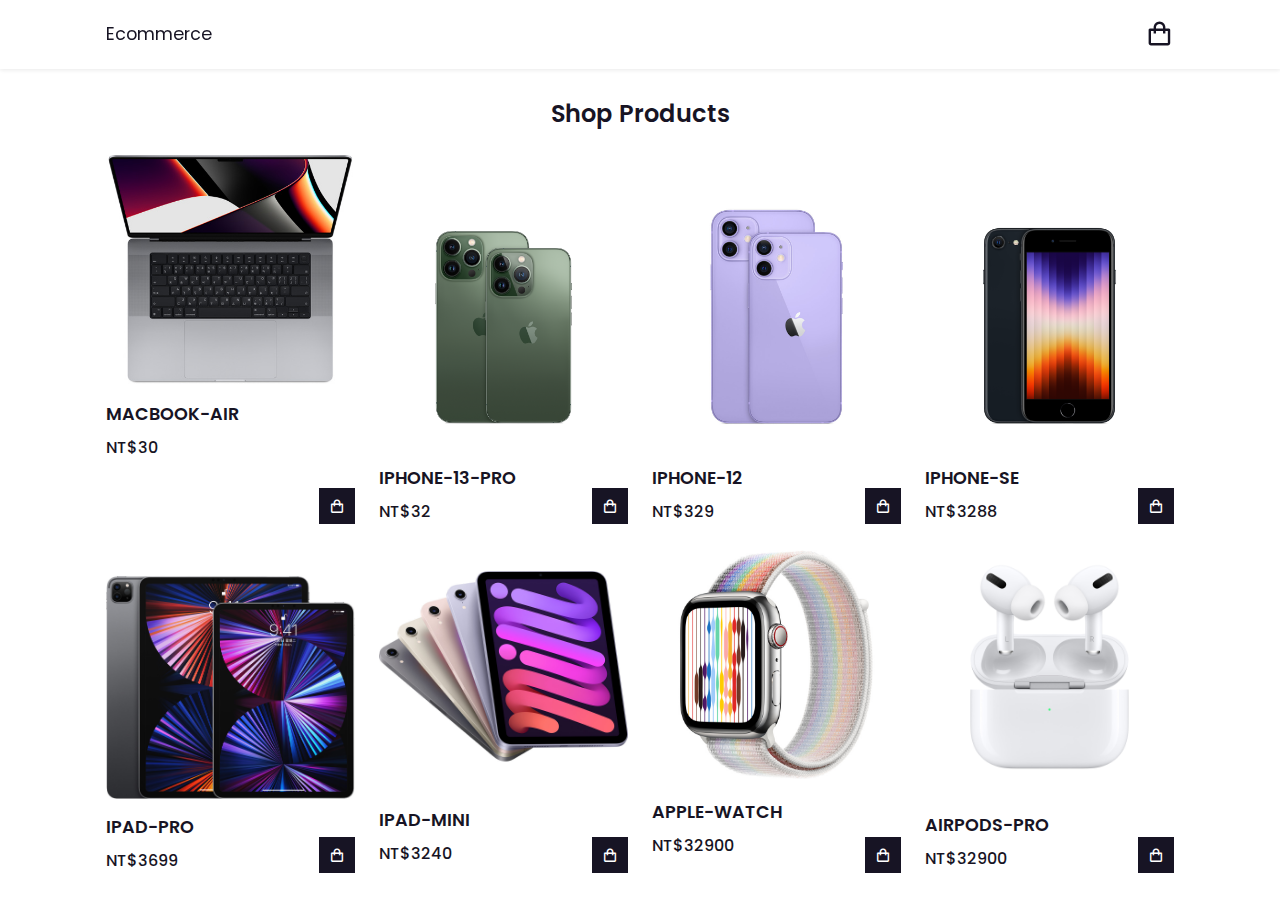
==== index.html @ 02622c63 "change shopping to index" ====
<!DOCTYPE html>
<html lang="en">

<head>
  <meta charset="UTF-8">
  <meta http-equiv="X-UA-Compatible" content="IE=edge">
  <meta name="viewport" content="width=device-width, initial-scale=1.0">
  <title>3C_SHOPPING_WEBSITE</title>
  <link rel="stylesheet" href="index.css" type="text/css">
  <link href='https://unpkg.com/boxicons@2.1.2/css/boxicons.min.css' rel='stylesheet'>

</head>

<body>
  <!-- header -->
  <header>
    <div class="nav container">
      <a href="#" class="logo">Ecommerce</a>
      <!-- carticon -->
      <i class='bx bx-shopping-bag' id="cart-icon"></i>
      <!-- cart -->
      <div class="cart">
        <h2 class="cart-title">Your Cart</h2>
        <!-- content -->
        <div class="cart-content">
        </div>
        <!-- total -->
        <div class="total">
          <div class="total-title">Total</div>
          <div class="total-price">NT$0</div>
        </div>
        <!-- buy -->
        <button type="button" class="btn-buy">Buy Now</button>
        <!-- cart close -->
        <i class='bx bx-x ' id="close-cart"></i>
      </div>
    </div>
  </header>
  <!-- shop -->
  <section class="shop container">
    <h2 class="section-title">Shop Products</h2>
    <!-- content -->
    <div class="shop-content">
      <!-- box1 -->
      <div class="product-box">
        <img src="/img/mbp16-spacegray-select-202110_GEO_TW (1).jfif" alt="" class="product-img">
        <h2 class="product-title">Macbook-Air</h2>
        <span class="price">NT$30</span>
        <i class='bx bx-shopping-bag add-cart'></i>
      </div>
      <!-- box2 -->
      <div class="product-box">
        <img src="/img/iphone-13-pro-family-hero.png" alt="" class="product-img">
        <h2 class="product-title">Iphone-13-Pro</h2>
        <span class="price">NT$32</span>
        <i class='bx bx-shopping-bag add-cart'></i>
      </div>
      <!-- box3 -->
      <div class="product-box">
        <img src="/img/iphone-12-family-select-2021.jfif" alt="" class="product-img">
        <h2 class="product-title">Iphone-12</h2>
        <span class="price">NT$329</span>
        <i class='bx bx-shopping-bag add-cart'></i>
      </div>
      <!-- box4 -->
      <div class="product-box">
        <img src="/img/iphone-se-midnight-select-202203.png" alt="" class="product-img">
        <h2 class="product-title">Iphone-Se</h2>
        <span class="price">NT$3288</span>
        <i class='bx bx-shopping-bag add-cart'></i>
      </div>

      <!-- box5 -->
      <div class="product-box">
        <img src="/img/ipad-pro-12-11-select-202104_GEO_TW.jfif" alt="" class="product-img">
        <h2 class="product-title">Ipad-Pro</h2>
        <span class="price">NT$3699</span>
        <i class='bx bx-shopping-bag add-cart'></i>
      </div>
      <!-- box6 -->
      <div class="product-box">
        <img src="/img/ipad-mini-select-202109.jfif" alt="" class="product-img">
        <h2 class="product-title">Ipad-Mini</h2>
        <span class="price">NT$3240</span>
        <i class='bx bx-shopping-bag add-cart'></i>
      </div>
      <!-- box7 -->
      <div class="product-box">
        <img
          src="/img/MN6L3_VW_34FR+watch-45-stainless-silver-cell-7s_VW_34FR_WF_CO+watch-face-44-se-sportloop-pride_VW_34FR_WF_CO.jfif"
          alt="" class="product-img">
        <h2 class="product-title">Apple-Watch</h2>
        <span class="price">NT$32900</span>
        <i class='bx bx-shopping-bag add-cart'></i>
      </div>
      <!-- box8 -->
      <div class="product-box">
        <img src="/img/MWP22.jfif" alt="" class="product-img">
        <h2 class="product-title">AirPods-Pro</h2>
        <span class="price">NT$32900</span>
        <i class='bx bx-shopping-bag add-cart'></i>
      </div>
    </div>
  </section>
  <!-- js link -->
  <script src="/shopping.js"></script>
</body>

</html>
---- index.css ----
@import url('https://fonts.googleapis.com/css2?family=Poppins:wght@400;500;600;700&display=swap');
* {
    font-family: 'Poppins', sans-serif;
    margin: 0;
    padding: 0;
    scroll-padding-top: 2rem;
    scroll-behavior: smooth;
    box-sizing: border-box;
    list-style: none;
    text-decoration: none;
}
:root {
    --main-color: #fd4646;
    --text-color: #171424;
    --bg-color: #fff;
}
img {
    width: 100%;
}
body {
    color: var(--text-color);
}
.container {
    max-width: 1068px;
    margin: auto;
    width: 100%;
}
section {
    padding: 4rem 0 3rem;
}
/* header */
header {
    position: fixed;
    top: 0;
    left: 0;
    width: 100%;
    background: var(--bg-color);
    box-shadow: 0 1px 4px hsl(0 4% 15% / 10%);
}
.nav {
    display: flex;
    align-items: center;
    justify-content: space-between;
    padding: 20px 0;
}
.logo {
    font-size: 1.1rem;
    color: var(--text-color);
    font-weight: 400;
}
#cart-icon {
    font-size: 1.8rem;
    cursor: pointer;
}
/* cart */
.cart {
    position: fixed;
    top: 0;
    right: -100%;
    width: 360px;
    min-height: 100vh;
    padding: 20px;
    background: var(--bg-color);
    box-shadow: -2px 0 4px hsl(0 4% 15% / 10%);
    transition: 0.3s;
}
.cart.active {
    right: 0;
}
.cart-title {
    text-align: center;
    font-size: 1.5rem;
    font-weight: 600;
    margin-top: 2rem;
}
.cart-box {
    display: grid;
    grid-template-columns: 32% 50% 18%;
    align-items: center;
    gap: 1rem;
    margin-top: 1rem;
}
.cart-img {
    width: 100px;
    height: 100px;
    object-fit: contain;
    padding: 10px;
}
.detail-box {
    display: grid;
    row-gap: 0.5rem;
}
.cart-product-title {
    font-size: 1.5rem;
    text-transform: uppercase;
}
.cart-price {
    font-weight: 500;
}
.cart-quantity {
    border: 1px solid var(--text-color);
    outline-color: var(--main-color);
    width: 2.4rem;
    text-align: center;
    font-size: 1rem;
}
.cart-remove {
    font-size: 24px;
    color: var(--main-color);
    cursor: pointer;
}
.total {
    display: flex;
    justify-content: flex-end;
    margin-top: 1.5rem;
    border-top: 1px solid var(--text-color);
}
.total-title {
    font-size: 1rem;
    font-weight: 600;
}
.total-price {
    margin-left: 0.5rem;
}
.btn-buy {
    display: flex;
    margin: 1.5rem auto 0 auto;
    padding: 12px 20px;
    border: none;
    background: var(--main-color);
    color: var(--bg-color);
    font-size: 1rem;
    font-weight: 500;
    cursor: pointer;
}
.btn-buy:hover {
    background-color: var(--text-color);
}
#close-cart {
    position: absolute;
    top: 1rem;
    right: 0.8rem;
    font-size: 2rem;
    color: var(--text-color);
    cursor: pointer;
}
.section-title {
    font-size: 1.5rem;
    font-weight: 600;
    text-align: center;
    margin-bottom: 1.5rem;
}
.shop {
    margin-top: 2rem;
}
/* shop content */
.shop-content {
    display: grid;
    grid-template-columns: repeat(auto-fit, minmax(220px, auto));
    gap: 1.5rem;
}
.product-box {
    position: relative;
}
.product-box:hover {
    padding: 10px;
    border: 1px solid var(--text-color);
    transition: 0.4s;
}
.product-img {
    width: 100%;
    height: auto;
    margin-bottom: 0.5rem;
}
.product-title {
    font-size: 1.1rem;
    font-weight: 600;
    text-transform: uppercase;
    margin-bottom: 0.5rem;
}
.price {
    font-weight: 500;
}
.add-cart {
    position: absolute;
    bottom: 0;
    right: 0;
    background: var(--text-color);
    color: var(--bg-color);
    padding: 10px;
    cursor: pointer;
}
.add-cart:hover {
    background: hsl(249, 32%, 17%);
}
@media (max-width: 1080px) {
    .nav {
        padding: 15px;
    }
    section {
        padding: 3rem 0 2rem;
    }
    .container {
        margin: 0 auto;
        width: 90%;
    }
    .shop {
        margin-top: 2rem !important;
    }
}
@media (max-width: 400px) {
    .nav {
        padding: 11px;
    }
    .logo {
        font-size: 1rem;
    }
    .cart {
        width: 320px;
    }
}
@media (max-width: 360px) {
    .shop {
        margin-top: 1rem !important;
    }
    .cart {
        width: 280px;
    }
}
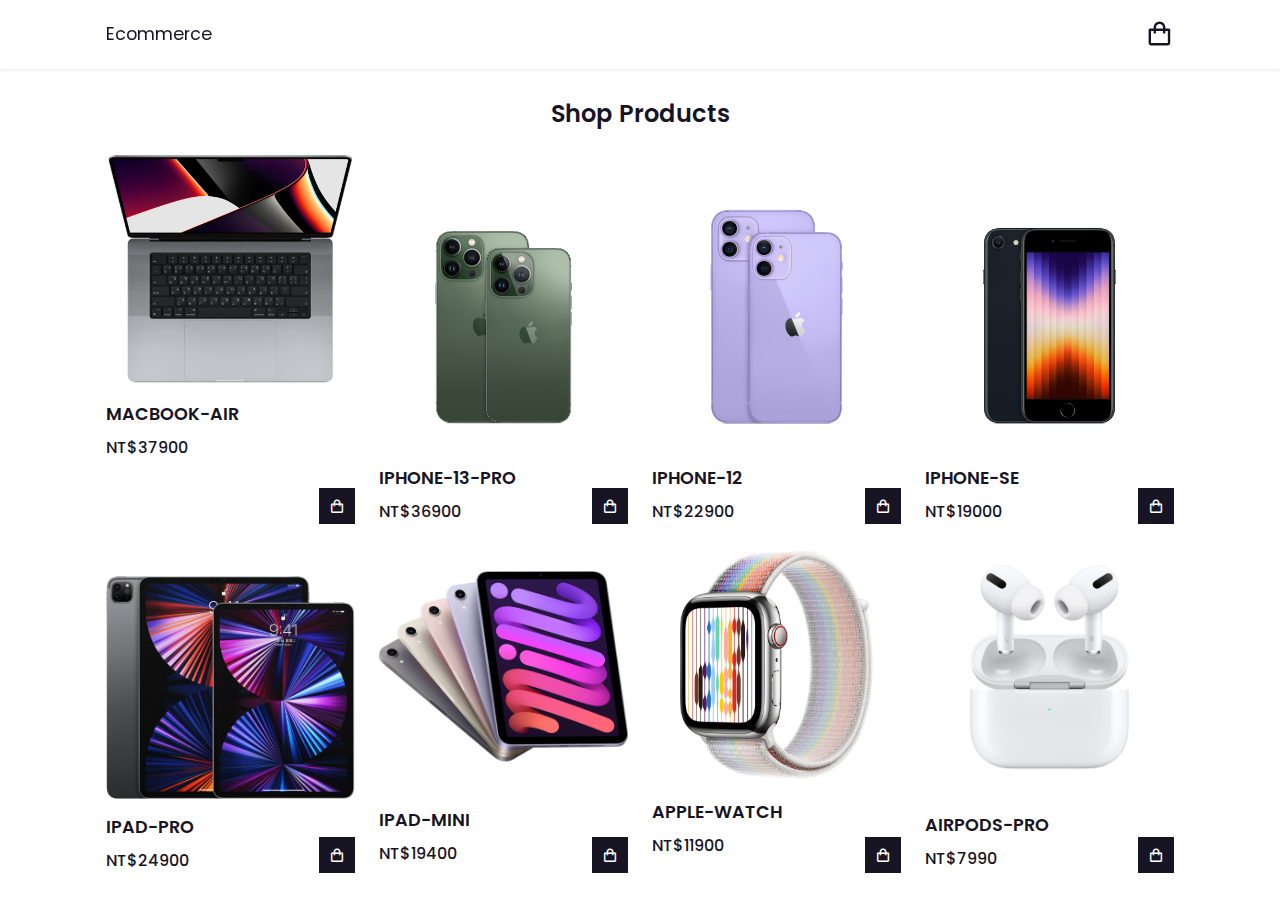
==== commit 2b3cac51: "change product proce" ====
--- a/index.html
+++ b/index.html
@@ -43,67 +43,67 @@
     <div class="shop-content">
       <!-- box1 -->
       <div class="product-box">
-        <img src="/img/mbp16-spacegray-select-202110_GEO_TW (1).jfif" alt="" class="product-img">
+        <img src="img/mbp16-spacegray-select-202110_GEO_TW (1).jfif" alt="" class="product-img">
         <h2 class="product-title">Macbook-Air</h2>
-        <span class="price">NT$30</span>
+        <span class="price">NT$37900</span>
         <i class='bx bx-shopping-bag add-cart'></i>
       </div>
       <!-- box2 -->
       <div class="product-box">
-        <img src="/img/iphone-13-pro-family-hero.png" alt="" class="product-img">
+        <img src="img/iphone-13-pro-family-hero.png" alt="" class="product-img">
         <h2 class="product-title">Iphone-13-Pro</h2>
-        <span class="price">NT$32</span>
+        <span class="price">NT$36900</span>
         <i class='bx bx-shopping-bag add-cart'></i>
       </div>
       <!-- box3 -->
       <div class="product-box">
-        <img src="/img/iphone-12-family-select-2021.jfif" alt="" class="product-img">
+        <img src="img/iphone-12-family-select-2021.jfif" alt="" class="product-img">
         <h2 class="product-title">Iphone-12</h2>
-        <span class="price">NT$329</span>
+        <span class="price">NT$22900</span>
         <i class='bx bx-shopping-bag add-cart'></i>
       </div>
       <!-- box4 -->
       <div class="product-box">
-        <img src="/img/iphone-se-midnight-select-202203.png" alt="" class="product-img">
+        <img src="img/iphone-se-midnight-select-202203.png" alt="" class="product-img">
         <h2 class="product-title">Iphone-Se</h2>
-        <span class="price">NT$3288</span>
+        <span class="price">NT$19000</span>
         <i class='bx bx-shopping-bag add-cart'></i>
       </div>
 
       <!-- box5 -->
       <div class="product-box">
-        <img src="/img/ipad-pro-12-11-select-202104_GEO_TW.jfif" alt="" class="product-img">
+        <img src="img/ipad-pro-12-11-select-202104_GEO_TW.jfif" alt="" class="product-img">
         <h2 class="product-title">Ipad-Pro</h2>
-        <span class="price">NT$3699</span>
+        <span class="price">NT$24900</span>
         <i class='bx bx-shopping-bag add-cart'></i>
       </div>
       <!-- box6 -->
       <div class="product-box">
-        <img src="/img/ipad-mini-select-202109.jfif" alt="" class="product-img">
+        <img src="img/ipad-mini-select-202109.jfif" alt="" class="product-img">
         <h2 class="product-title">Ipad-Mini</h2>
-        <span class="price">NT$3240</span>
+        <span class="price">NT$19400</span>
         <i class='bx bx-shopping-bag add-cart'></i>
       </div>
       <!-- box7 -->
       <div class="product-box">
         <img
-          src="/img/MN6L3_VW_34FR+watch-45-stainless-silver-cell-7s_VW_34FR_WF_CO+watch-face-44-se-sportloop-pride_VW_34FR_WF_CO.jfif"
+          src="img/MN6L3_VW_34FR+watch-45-stainless-silver-cell-7s_VW_34FR_WF_CO+watch-face-44-se-sportloop-pride_VW_34FR_WF_CO.jfif"
           alt="" class="product-img">
         <h2 class="product-title">Apple-Watch</h2>
-        <span class="price">NT$32900</span>
+        <span class="price">NT$11900</span>
         <i class='bx bx-shopping-bag add-cart'></i>
       </div>
       <!-- box8 -->
       <div class="product-box">
-        <img src="/img/MWP22.jfif" alt="" class="product-img">
+        <img src="img/MWP22.jfif" alt="" class="product-img">
         <h2 class="product-title">AirPods-Pro</h2>
-        <span class="price">NT$32900</span>
+        <span class="price">NT$7990</span>
         <i class='bx bx-shopping-bag add-cart'></i>
       </div>
     </div>
   </section>
   <!-- js link -->
-  <script src="/shopping.js"></script>
+  <script src="shopping.js"></script>
 </body>
 
 </html>
